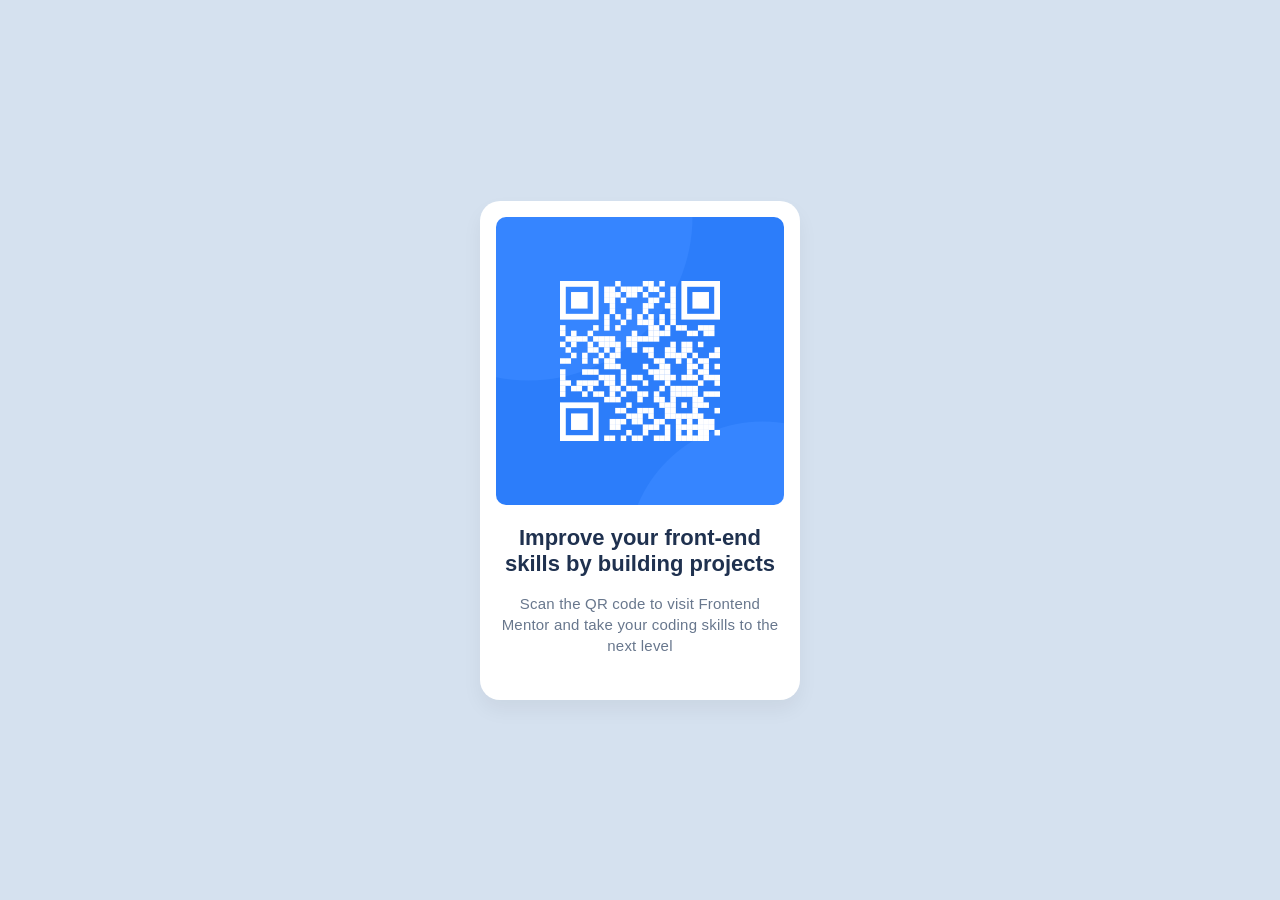
==== docs/index.html @ 34d15aaf "rename to index.html" ====
<!DOCTYPE html>
<html lang="en-US">

<head>
	<link rel="stylesheet" href="styles-desktop.css">
</head>

<body>
	<div class="card">
		<img class="qr-image" src="../images/image-qr-code.png" alt="QrCode">
		<h1 class="title">
			Improve your front-end skills by building projects
		</h1>

		<p class="description">
			Scan the QR code to visit Frontend Mentor and take your coding skills to the next level
		</p>

	</div>
</body>

</html>
---- docs/styles-desktop.css ----
* {
            margin: 0;
            padding: 0;
            box-sizing: border-box;
        }

       body {
            font-family: 'Outfit', sans-serif;
            background-color: #D5E1EF;  
            display: flex;
            justify-content: center;
            align-items: center;
            min-height: 100vh;
            padding: 20px;
            
        }
      
        .card {
            width: 320px;
	    height: 499px;
            background-color: white;
            border-radius: 20px;        /* Rounded corners  */
            padding: 16px;
            text-align: center;
            box-shadow: 0 10px 20px rgba(0, 0, 0, 0.05);
            transition: transform 0.2s ease;
        }

        .qr-image {
            width: 288px;
	    height: 288px;
            border-radius: 10px;
            display: block;
            margin-bottom: 20px;

        }

      .title {
            font-size: 22px;
            font-weight: 700; /* Same as Bold */
            color: #1F314F;
            margin-bottom: 16px;
            line-height: 1.2;
        }

	.description {
            font-size: 15px;
            font-weight: 400; /* Same as Regular*/
            color: #68778D;
            margin-bottom: 20px;
            line-height: 1.4;
            letter-spacing: 0.2px;
        }
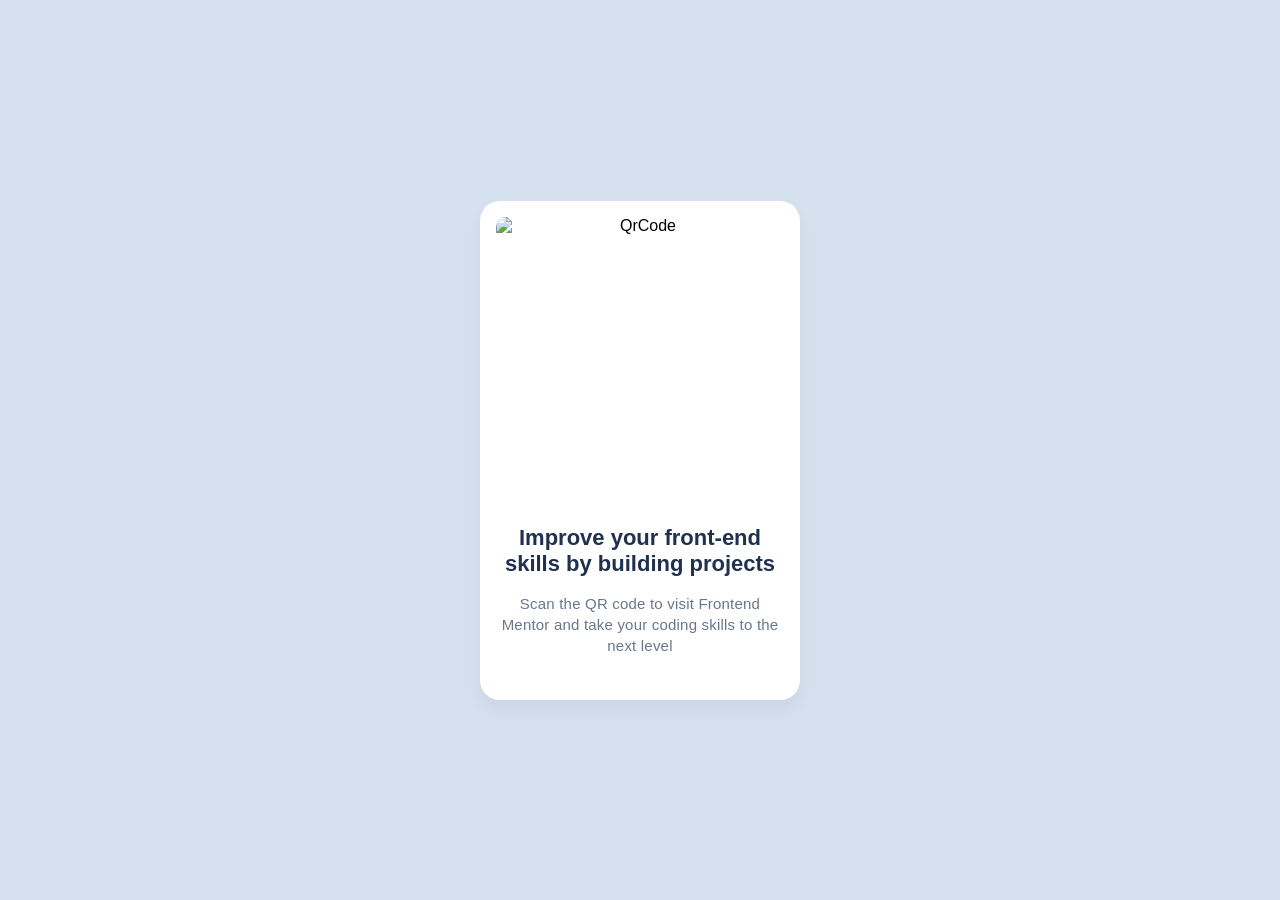
==== commit 52e7256a: "update image path" ====
--- a/docs/index.html
+++ b/docs/index.html
@@ -7,7 +7,7 @@
 
 <body>
 	<div class="card">
-		<img class="qr-image" src="../images/image-qr-code.png" alt="QrCode">
+		<img class="qr-image" src="images/image-qr-code.png" alt="QrCode">
 		<h1 class="title">
 			Improve your front-end skills by building projects
 		</h1>
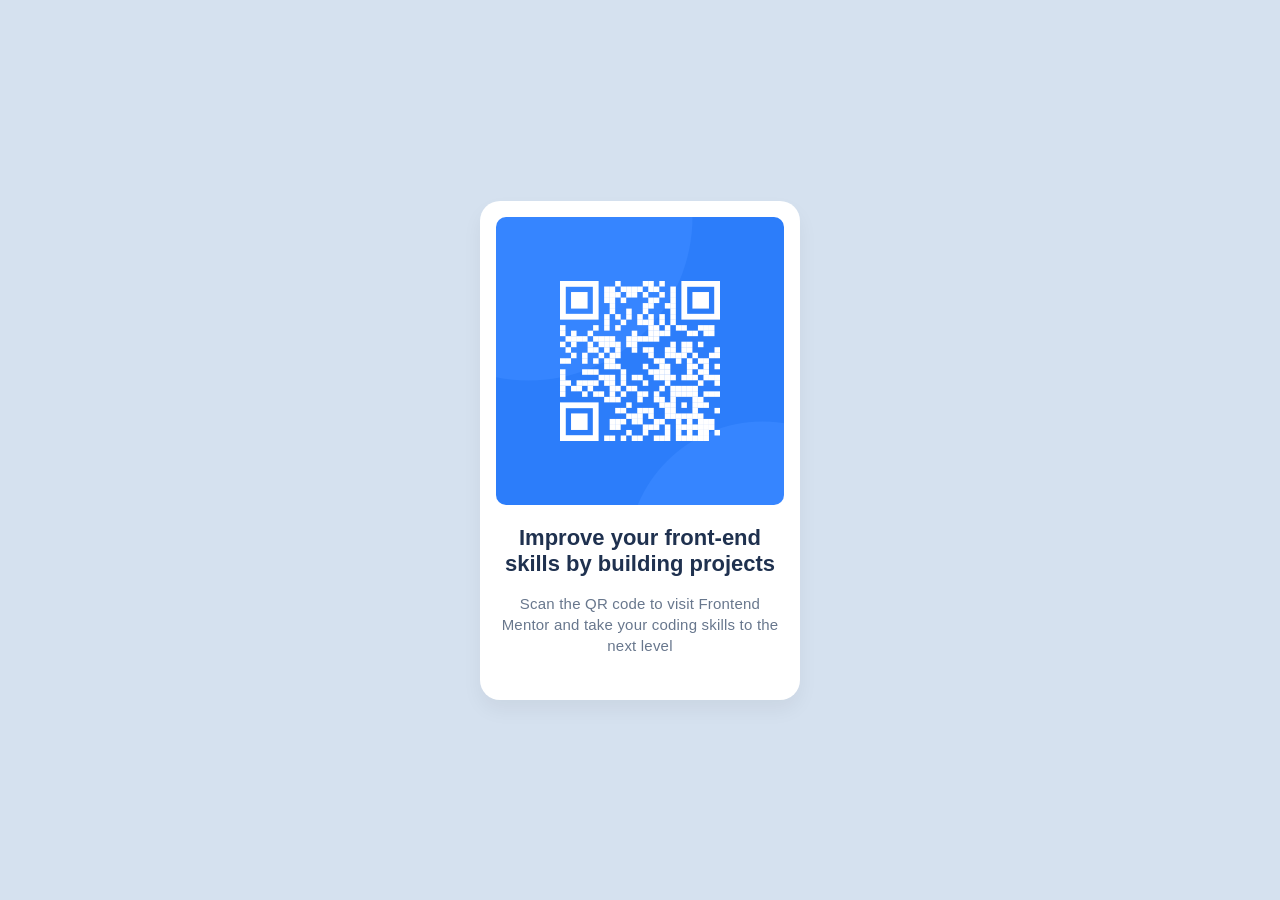
==== commit eec5e954: "update image path" ====
--- a/docs/index.html
+++ b/docs/index.html
@@ -7,7 +7,7 @@
 
 <body>
 	<div class="card">
-		<img class="qr-image" src="images/image-qr-code.png" alt="QrCode">
+		<img class="qr-image" src="/images/image-qr-code.png" alt="QrCode">
 		<h1 class="title">
 			Improve your front-end skills by building projects
 		</h1>
